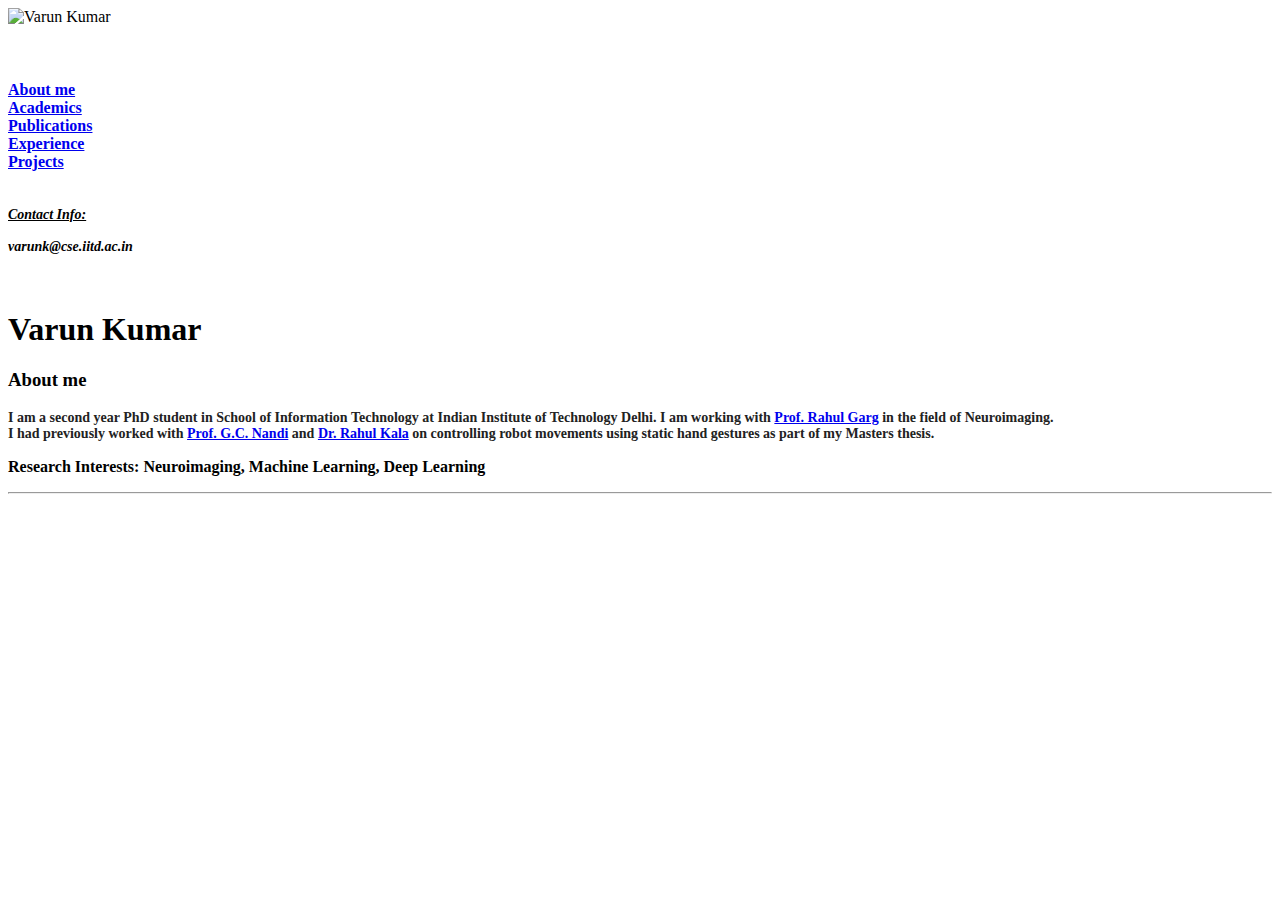
==== index.html @ 164bb71b "Update index.html" ====
<!DOCTYPE html PUBLIC "-//W3C//DTD XHTML 1.0 Transitional//EN" "http://www.w3.org/TR/xhtml1/DTD/xhtml1-transitional.dtd">
<html xmlns="http://www.w3.org/1999/xhtml"><head>
  <meta http-equiv="Content-Type" content="text/html; charset=UTF-8">
  <title></title><meta name="description" content=""><link rel="stylesheet" href="css/screen.css" type="text/css" media="screen, projection"><link rel="stylesheet" href="/people.css" type="text/css" media="screen, projection"><link rel="stylesheet" href="css/print.css" type="text/css" media="print">
<!--[if lte IE 8]><link rel="stylesheet" href="/styles/ie.css" type="text/css" media="screen, projection" /><![endif]-->
<style>[href^="http://www.linkbucks.com/referral/"],
#content > #right > .dose > .dosesingle,
#content > #center > .dose > .dosesingle,
#header + #content > #left > #rlblock_left
{display:none !important;}</style>

</head>
<body data-feedly-mini="yes">
<div id="container" class="container">
<div id="contact-info" class="span-10"><img src="img/varun_kumar.jpg" alt="Varun Kumar" class="profile-photo" width="150">
<br>
<h3><strong><span style="font-size: 16px;">
<br>
<h3><strong><span style="font-size: 16px;">
<a href="index.html">About me</a>
<br>
</span></strong><strong><span style="font-size: 16px;">
<a href="academics.html">Academics</a><br>
</span></strong><strong><span style="font-size: 16px;">
<a href="publications.html">Publications</a>
<br>
</span></strong><strong><span style="font-size: 16px;">
<a href="experience.html">Experience</a>
<br></span>
</strong><strong><span style="font-size: 16px;">
<a href="projects.html">Projects</a>
<br></span></strong><strong><span style="font-size: 16px;">
<!-- <a href="#">Resume</a>
</span></strong></h3> -->
<br>
<br>
<address><span style="font-size: 14px;"><strong><span style="text-decoration: underline;"><span style="font-family: mceinline;"><span style="font-family: mceinline;">Contact Info:<br><br></span></span></span></strong><span style="font-family: mceinline;">varunk@cse.iitd.ac.in<br></span></span></address>
<p><span style="font-size: 16px;">
<br></span></p>
<!--<h1><span style="font-size: 18px;"><br></span><a href="http://www.clsp.jhu.edu/about-clsp" target="_blank"><span style="font-size: 18px;"><img title="logo" src="vijayaditya.github.io_files/clsp.gif" alt="clsp logo" height="95" width="88"></span></a>
</h1>-->
</div><div class="span-35 prepend-top-2"><div id="content">
<h1>Varun Kumar</h1> <p><a name="aboutme"></a></p><h3>About me</h2><p><span style="text-align: justify; color: #222222; font-size: 14px; font: ">I am a second year PhD student in School of Information Technology at Indian Institute of Technology Delhi. I am working with </span><a style="text-align: justify; font-size: 14px;" href="http://www.cse.iitd.ernet.in/~rahulgarg/">Prof. Rahul Garg</a><span style="text-align: justify; color: #222222; font-size: 14px;"> in the field of Neuroimaging. <br> I had previously worked with </span><a style="text-align: justify; font-size: 14px;" href="https://sites.google.com/site/gcnandi/">Prof. G.C. Nandi</a><span style="text-align: justify; color: #222222; font-size: 14px;"> and </span><a style="text-align: justify; font-size: 14px;" href="http://rkala.in/">Dr. Rahul Kala</a><span style="text-align: justify; color: #222222; font-size: 14px;"> on controlling robot movements using static hand gestures as part of my Masters thesis.
<p><p><strong>Research Interests:</strong>
Neuroimaging, Machine Learning, Deep Learning</p>
<hr>

</body>
</html>
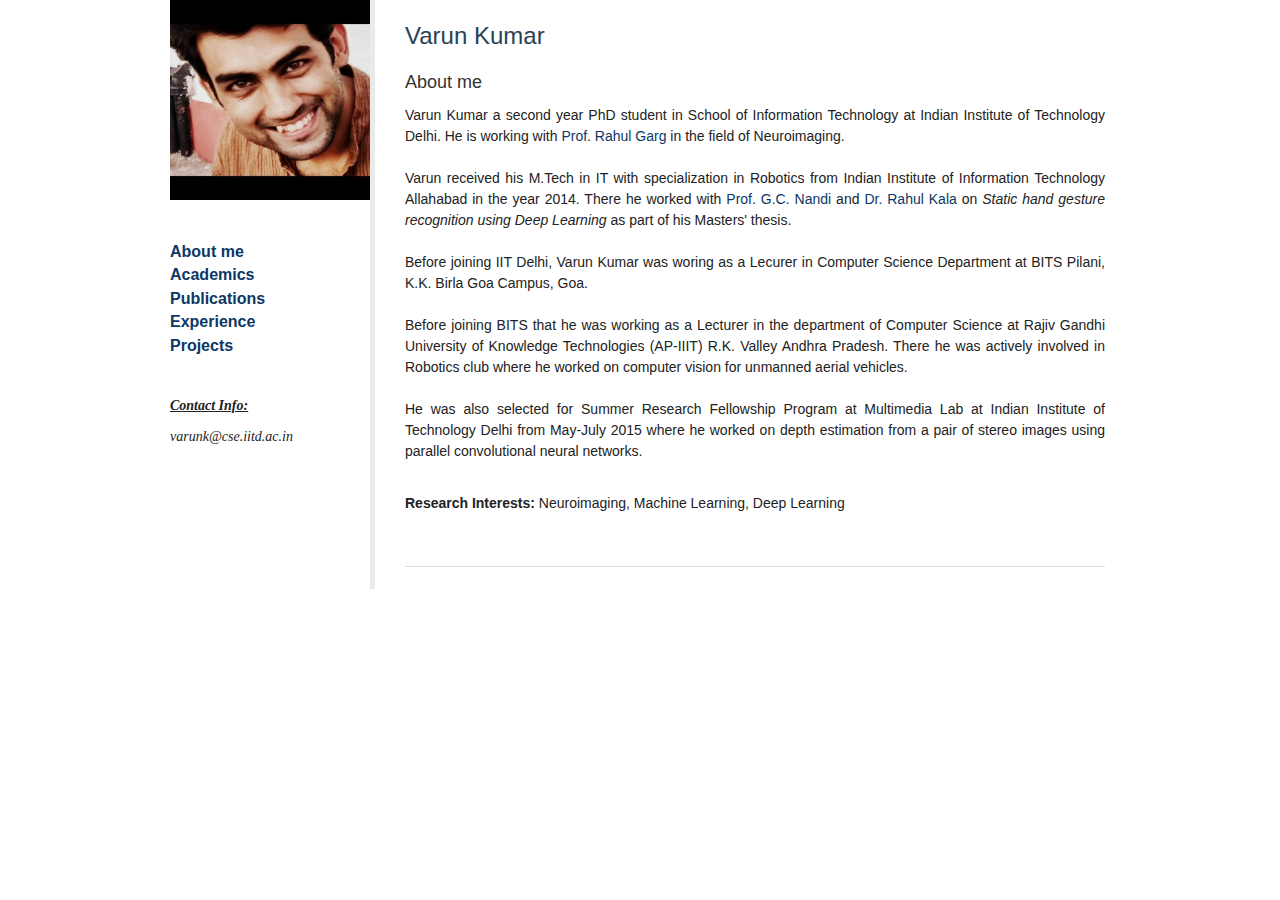
==== commit 147fde25: "Created the website" ====
--- a/index.html
+++ b/index.html
@@ -1,7 +1,7 @@
 <!DOCTYPE html PUBLIC "-//W3C//DTD XHTML 1.0 Transitional//EN" "http://www.w3.org/TR/xhtml1/DTD/xhtml1-transitional.dtd">
 <html xmlns="http://www.w3.org/1999/xhtml"><head>
   <meta http-equiv="Content-Type" content="text/html; charset=UTF-8">
-  <title></title><meta name="description" content=""><link rel="stylesheet" href="css/screen.css" type="text/css" media="screen, projection"><link rel="stylesheet" href="/people.css" type="text/css" media="screen, projection"><link rel="stylesheet" href="css/print.css" type="text/css" media="print">
+  <title></title><meta name="description" content=""><link rel="stylesheet" href="varun-invent.github.io_files/screen.css" type="text/css" media="screen, projection"><link rel="stylesheet" href="varun-invent.github.io_files/people.css" type="text/css" media="screen, projection"><link rel="stylesheet" href="varun-invent.github.io_files/print.css" type="text/css" media="print">
 <!--[if lte IE 8]><link rel="stylesheet" href="/styles/ie.css" type="text/css" media="screen, projection" /><![endif]-->
 <style>[href^="http://www.linkbucks.com/referral/"],
 #content > #right > .dose > .dosesingle,
@@ -12,9 +12,7 @@
 </head>
 <body data-feedly-mini="yes">
 <div id="container" class="container">
-<div id="contact-info" class="span-10"><img src="img/varun_kumar.jpg" alt="Varun Kumar" class="profile-photo" width="150">
-<br>
-<h3><strong><span style="font-size: 16px;">
+<div id="contact-info" class="span-10"><img src="varun-invent.github.io_files/varun_kumar.jpg" alt="Varun Kumar" class="profile-photo" width="200">
 <br>
 <h3><strong><span style="font-size: 16px;">
 <a href="index.html">About me</a>
@@ -30,8 +28,8 @@
 </strong><strong><span style="font-size: 16px;">
 <a href="projects.html">Projects</a>
 <br></span></strong><strong><span style="font-size: 16px;">
-<!-- <a href="#">Resume</a>
-</span></strong></h3> -->
+<!-- <a href="#">Resume</a> -->
+</span></strong></h3>
 <br>
 <br>
 <address><span style="font-size: 14px;"><strong><span style="text-decoration: underline;"><span style="font-family: mceinline;"><span style="font-family: mceinline;">Contact Info:<br><br></span></span></span></strong><span style="font-family: mceinline;">varunk@cse.iitd.ac.in<br></span></span></address>
@@ -39,11 +37,37 @@
 <br></span></p>
 <!--<h1><span style="font-size: 18px;"><br></span><a href="http://www.clsp.jhu.edu/about-clsp" target="_blank"><span style="font-size: 18px;"><img title="logo" src="vijayaditya.github.io_files/clsp.gif" alt="clsp logo" height="95" width="88"></span></a>
 </h1>-->
+
 </div><div class="span-35 prepend-top-2"><div id="content">
-<h1>Varun Kumar</h1> <p><a name="aboutme"></a></p><h3>About me</h2><p><span style="text-align: justify; color: #222222; font-size: 14px; font: ">I am a second year PhD student in School of Information Technology at Indian Institute of Technology Delhi. I am working with </span><a style="text-align: justify; font-size: 14px;" href="http://www.cse.iitd.ernet.in/~rahulgarg/">Prof. Rahul Garg</a><span style="text-align: justify; color: #222222; font-size: 14px;"> in the field of Neuroimaging. <br> I had previously worked with </span><a style="text-align: justify; font-size: 14px;" href="https://sites.google.com/site/gcnandi/">Prof. G.C. Nandi</a><span style="text-align: justify; color: #222222; font-size: 14px;"> and </span><a style="text-align: justify; font-size: 14px;" href="http://rkala.in/">Dr. Rahul Kala</a><span style="text-align: justify; color: #222222; font-size: 14px;"> on controlling robot movements using static hand gestures as part of my Masters thesis.
+<h1>Varun Kumar</h1><p><a name="aboutme"></a></p><h3>About me</h3><p><span style="text-align: justify; color: #222222; font-size: 14px;">Varun Kumar a second year PhD student in School of Information Technology at Indian Institute of Technology Delhi. He is working with </span><a style="text-align: justify; font-size: 14px;" href="http://www.cse.iitd.ernet.in/~rahulgarg/">Prof. Rahul Garg</a><span style="text-align: justify; color: #222222; font-size: 14px;"> in the field of Neuroimaging. <br>
+<br>Varun received his M.Tech in IT with specialization in Robotics from Indian Institute of Information Technology Allahabad in the year 2014. There he worked with </span><a style="text-align: justify; font-size: 14px;" href="https://sites.google.com/site/gcnandi/">Prof. G.C. Nandi</a><span style="text-align: justify; color: #222222; font-size: 14px;"> and </span><a style="text-align: justify; font-size: 14px;" href="http://rkala.in/">Dr. Rahul Kala</a><span style="text-align: justify; color: #222222; font-size: 14px;"> on <i>Static hand gesture recognition using Deep Learning</i> as part of his Masters' thesis.
+<br><br>Before joining IIT Delhi, Varun Kumar was woring as a Lecurer in Computer Science Department at BITS Pilani, K.K. Birla Goa Campus, Goa.
+<br><br>Before joining BITS that he was working as a Lecturer in the department of Computer Science at Rajiv Gandhi University of Knowledge Technologies (AP-IIIT) R.K. Valley Andhra Pradesh. There he was actively involved in Robotics club where he worked on computer vision for unmanned aerial vehicles.
+<br><br>He was also selected for Summer Research Fellowship Program at Multimedia Lab at Indian Institute of Technology Delhi from May-July 2015 where he worked on depth estimation from a pair of stereo images using parallel convolutional neural networks.
+
+<br><br>
 <p><p><strong>Research Interests:</strong>
-Neuroimaging, Machine Learning, Deep Learning</p>
+Neuroimaging, Machine Learning, Deep Learning </p>
+
+<!-- <p><a name="academics", id="academics"></a>
+</p><h3>Academics</h3>
+<ul><br><li><strong>Indian Institute of Technology Delhi</strong>, India<br>&nbsp;PhD, 2016 - Present;
+</li>
+<li><strong>Indian Institute of Information Technology Allahabad</strong>, India<br>&nbsp;Master of Technology in Information Technology(Robotics), 2012-2014<br>&nbsp; <span style="font-style: italic;">Thesis: </span><a style="text-align: justify; font-size: 14px; font-style: italic;" href="https://drive.google.com/drive/search?q=thesis">Static Hand Gesture Recognition Using
+Deep Learning.
+</a>
+</li>
+<li><strong>Vishveshwarya Institute of Technology(UPTU)</strong>, India<br>Bachelor of Technology in Computer Science and Engineering, 2007-2011
+</li>
+</ul>
+
+<hr><p><a name="publications"></a></p>
+
+<h3>Publications</h3>
+<h3 style="text-align: start;">
+</h3><ul style="text-align: start;"></ul><div id="publications" class="prepend-top-1">
+Kumar, Varun, Gora Chand Nandi, and Rahul Kala. "Static hand gesture recognition using stacked denoising sparse autoencoders." Contemporary Computing (IC3), 2014 Seventh International Conference on. IEEE, 2014. -->
+<br><br>
 <hr>
-
 </body>
 </html>
--- a/varun-invent.github.io_files/screen.css
+++ b/varun-invent.github.io_files/screen.css
@@ -0,0 +1,313 @@
+/* -----------------------------------------------------------------------
+
+ Modified Blueprint (c) 2010-present Paper Crane Creative.
+
+ Blueprint CSS Framework 0.9
+ http://blueprintcss.org
+
+   * Copyright (c) 2007-Present. See LICENSE for more info.
+   * See README for instructions on how to use Blueprint.
+   * For credits and origins, see AUTHORS.
+   * This is a compressed file. See the sources in the 'src' directory.
+   
+
+----------------------------------------------------------------------- */
+/* reset.css */
+html, body, div, span, object, iframe, h1, h2, h3, h4, h5, h6, p, blockquote, pre, a, abbr, acronym, address, code, del, dfn, em, img, q, dl, dt, dd, ol, ul, li, fieldset, form, label, legend, table, caption, tbody, tfoot, thead, tr, th, td {margin:0;padding:0;border:0;font-weight:inherit;font-style:inherit;font-size:100%;font-family:inherit;vertical-align:baseline;}
+body {line-height:1.5;}
+table {border-collapse:separate;border-spacing:0;}
+caption, th, td {text-align:left;font-weight:normal;}
+table, td, th {vertical-align:middle;}
+blockquote:before, blockquote:after, q:before, q:after {content:"";}
+blockquote, q {quotes:"" "";}
+a img {border:none;}
+
+/* typography.css */
+html {font-size:14px;}
+body {font-size:14px;color:#222;font-family:Tahoma,Geneva,sans-serif;margin:0;padding:0;text-align:justify;}
+h1, h2, h3, h4, h5, h6 {font-weight:normal;color:#333333;text-align:left;}
+h1 {font-size:24px;line-height:1.3em;margin-bottom:15px;margin-top:0;color:#294256;}
+h2 {font-size:20px;line-height:1.3em;margin-bottom:10px;margin-top:20px;}
+h3 {font-size:18px;line-height:1.3em;margin-bottom:10px;margin-top:20px;}
+h4 {font-size:14px;line-height:1.3em;margin-bottom:5px;margin-top:20px;font-weight:bold;}
+h5 {font-size:1.3em;margin-bottom:5px;margin-top:20px;}
+h6 {font-size:1.3em;margin-bottom:5px;margin-top:20px;}
+h1 img, h2 img, h3 img, h4 img, h5 img, h6 img {margin:0;}
+p {margin:0 0 10px 0;}
+p img.left {float:left;margin:1.5em 1.5em 1.5em 0;padding:0;}
+p img.right {float:right;margin:1.5em 0 1.5em 1.5em;}
+a:focus, a:hover {color:#000;}
+a {color:#6f1f2d;text-decoration:none;}
+blockquote {margin:1.5em;color:#666;font-style:oblique;}
+strong {font-weight:700;}
+em, dfn {font-style:oblique;}
+strong em {font-weight:700;font-style:oblique;}
+em strong {font-weight:700;font-style:oblique;}
+dfn {font-weight:700;}
+sup, sub {line-height:0;}
+abbr, acronym {border-bottom:1px dotted #666;}
+address {margin:0 0 1.5em;font-style:oblique;}
+del {color:#666;}
+pre {margin:1.5em 0;white-space:pre;}
+pre, code, tt {font:1em 'andale mono', 'lucida console', monospace;line-height:1.5;}
+li ul, li ol {margin:0;}
+ul, ol {margin:0 1.5em 1.5em 0;padding-left:3.333em;}
+ul {list-style-type:disc;}
+ol {list-style-type:decimal;}
+dl {margin:0 0 1.5em 0;}
+dl dt {font-weight:700;}
+dd {margin-left:1.5em;}
+table {width:100%;}
+th {font-weight:700;}
+thead th {background:#c3d9ff;}
+th, td, caption {padding:4px 10px 4px 5px;}
+tr.even td {background:#e5ecf9;}
+tfoot {font-style:oblique;}
+caption {background:#eee;}
+.small {font-size:0.8em;margin-bottom:1.875em;line-height:1.875em;}
+.large {font-size:1.2em;}
+.hide {display:none;}
+.quiet {color:#777;}
+.loud {color:#000;}
+.highlight {background:#ff0;}
+.added {background:#060;color:#fff;}
+.removed {background:#900;color:#fff;}
+.first {margin-left:0;padding-left:0;}
+.last {margin-right:0;padding-right:0;}
+.top {margin-top:0;padding-top:0;}
+.bottom {margin-bottom:0;padding-bottom:0;}
+.right {float: right;}
+.left {float: left;}
+.plain {text-decoration: none;}
+.justify {text-align:justify;}
+.align-right {text-align:right;}
+.align-left {text-align:left;}
+
+/* forms.css */
+label {display:block;padding:0;margin:0;font-size:14px;font-weight:700;color:#58554b;}
+label.short{width:215px;float:left;margin:0 5px 0 0;}
+fieldset {padding:1.4em;margin:0 0 1.5em 0;border:1px solid #bbbfba;}
+legend {font-weight:700;font-size:1.2em;}
+input, textarea {font-size:14px;}
+input[type=text], input[type=password], input.text, input.title, textarea, select {background-color:#dfe2de;border:1px solid #bbbfba;padding:5px;}
+input[type=text]:focus, input[type=password]:focus, input.text:focus, input.title:focus, textarea:focus, select:focus {border-color:#666;}
+input[type=text], input[type=password], input.text, input.title, textarea, select {margin:0 0 5px 0;}
+input.text, input.title {width:100%;padding:5px;font-size:1.5em;}
+input[type=submit]{background:#969696;color:#fff;font-size:12px;border:1px solid #d4ceb9;padding:4px}
+input.short,select.short{width:200px;border:1px solid #969696;background:#fff;padding:5px;margin:0 5px 5px 0;float:left;color:#6f1f2d}
+select.short{padding:4px}
+textarea {width:250px;height:150px;padding:5px;}
+textarea.long{width:415px;padding:5px;background:#fff;border:1px solid #969696;font-family:Tahoma,Geneva,sans-serif;color:#6f1f2d;font-size:12px}
+input[type=checkbox], input[type=radio], input.checkbox, input.radio {position:relative;top:.25em;}
+form.inline {line-height:3;}
+form.inline p {margin-bottom:0;}
+.notification {position:relative;margin:0 0 15px 0;padding:0;border:1px solid;background-position:10px 11px !important;background-repeat:no-repeat !important;font-size:13px;width:99.8%;}
+.attention {background:#fffbcc url('/images/icons/exclamation.png') 10px 11px no-repeat;border-color:#e6db55;color:#666452;}
+.attention-noicon {background:#FFFFDF 10px 11px no-repeat;border-color:#e6db55;color:#666452;}
+.information {background:#dbe3ff url('/images/icons/information.png');border-color:#a2b4ee;color:#585b66;}
+.success {background:#d5ffce url('/images/icons/tick_circle.png');border-color:#9adf8f;color:#556652;}
+.error {background:#ffcece url('/images/icons/cross_circle.png');border-color:#df8f8f;color:#665252;}
+.notification div {display:block;font-style:normal;padding:10px 10px 10px 36px;line-height:1.5em;}
+.notification-noicon div {display:block;font-style:normal;padding:10px 10px 10px 10px;line-height:1.5em;}
+.notification .close {color:#990000;font-size:9px;position:absolute;right:5px;top:5px;}
+
+/* grid.css */
+.container {width:940px;margin:0 auto;}
+.showgrid {background:url(src/grid.png);}
+body {margin: 0;}
+div.span-1, div.span-2, div.span-3, div.span-4, div.span-5, div.span-6, div.span-7, div.span-8, div.span-9, div.span-10, div.span-11, div.span-12, div.span-13, div.span-14, div.span-15, div.span-16, div.span-17, div.span-18, div.span-19, div.span-20, div.span-21, div.span-22, div.span-23, div.span-24, div.span-25, div.span-26, div.span-27, div.span-28, div.span-29, div.span-30, div.span-31, div.span-32, div.span-33, div.span-34, div.span-35, div.span-36, div.span-37, div.span-38, div.span-39, div.span-40, div.span-41, div.span-42, div.span-43, div.span-44, div.span-45, div.span-46 {float:left;}
+div.last {margin-right:0;padding-right:0;}
+.span-1  { width: 20px;}
+.span-2  { width: 40px;}
+.span-3  { width: 60px;}
+.span-4  { width: 80px;}
+.span-5  { width: 100px;}
+.span-6  { width: 120px;}
+.span-7  { width: 140px;}
+.span-8  { width: 160px;}
+.span-9  { width: 180px;}
+.span-10 { width: 200px;}
+.span-11 { width: 220px;}
+.span-12 { width: 240px;}
+.span-13 { width: 260px;}
+.span-14 { width: 280px;}
+.span-15 { width: 300px;}
+.span-16 { width: 320px;}
+.span-17 { width: 340px;}
+.span-18 { width: 360px;}
+.span-19 { width: 380px;}
+.span-20 { width: 400px;}
+.span-21 { width: 420px;}
+.span-22 { width: 440px;}
+.span-23 { width: 460px;}
+.span-24 { width: 480px;}
+.span-25 { width: 500px;}
+.span-26 { width: 520px;}
+.span-27 { width: 540px;}
+.span-28 { width: 560px;}
+.span-29 { width: 580px;}
+.span-30 { width: 600px;}
+.span-31 { width: 620px;}
+.span-32 { width: 640px;}
+.span-33 { width: 660px;}
+.span-34 { width: 680px;}
+.span-35 { width: 700px;}
+.span-36 { width: 720px;}
+.span-37 { width: 740px;}
+.span-38 { width: 760px;}
+.span-39 { width: 780px;}
+.span-40 { width: 800px;}
+.span-41 { width: 820px;}
+.span-42 { width: 840px;}
+.span-43 { width: 860px;}
+.span-44 { width: 880px;}
+.span-45 { width: 900px;}
+.span-45 { width: 920px;}
+.span-46, div.span-46 { width: 940px; margin: 0; float: none; }
+.append-1  { padding-right: 10px;}
+.append-2  { padding-right: 20px;}
+.append-3  { padding-right: 30px;}
+.append-4  { padding-right: 40px;}
+.append-5  { padding-right: 50px;}
+.append-6  { padding-right: 60px;}
+.append-7  { padding-right: 70px;}
+.append-8  { padding-right: 80px;}
+.append-9  { padding-right: 90px;}
+.append-10 { padding-right: 100px;}
+.append-11 { padding-right: 110px;}
+.append-12 { padding-right: 120px;}
+.append-13 { padding-right: 130px;}
+.append-14 { padding-right: 140px;}
+.append-15 { padding-right: 150px;}
+.append-16 { padding-right: 160px;}
+.append-17 { padding-right: 170px;}
+.append-18 { padding-right: 180px;}
+.append-19 { padding-right: 190px;}
+.append-20 { padding-right: 200px;}
+.append-21 { padding-right: 210px;}
+.append-22 { padding-right: 220px;}
+.append-23 { padding-right: 230px;}
+.prepend-1  { padding-left: 10px;}
+.prepend-2  { padding-left: 20px;}
+.prepend-3  { padding-left: 30px;}
+.prepend-4  { padding-left: 40px;}
+.prepend-5  { padding-left: 50px;}
+.prepend-6  { padding-left: 60px;}
+.prepend-7  { padding-left: 70px;}
+.prepend-8  { padding-left: 80px;}
+.prepend-9  { padding-left: 90px;}
+.prepend-10 { padding-left: 100px;}
+.prepend-11 { padding-left: 110px;}
+.prepend-12 { padding-left: 120px;}
+.prepend-13 { padding-left: 130px;}
+.prepend-14 { padding-left: 140px;}
+.prepend-15 { padding-left: 150px;}
+.prepend-16 { padding-left: 160px;}
+.prepend-17 { padding-left: 170px;}
+.prepend-18 { padding-left: 180px;}
+.prepend-19 { padding-left: 190px;}
+.prepend-20 { padding-left: 200px;}
+.prepend-21 { padding-left: 210px;}
+.prepend-22 { padding-left: 220px;}
+.prepend-23 { padding-left: 230px;}
+.pull-1 { margin-right: 10px;}
+.pull-2 { margin-right: 20px;}
+.pull-3 { margin-right: 30px;}
+.pull-4 { margin-right: 40px;}
+.pull-5 { margin-right: 50px;}
+.pull-6 { margin-right: 60px;}
+.pull-7 { margin-right: 70px;}
+.pull-8 { margin-right: 80px;}
+.pull-9 { margin-right: 90px;}
+.pull-10 { margin-right:100px;}
+.pull-11 { margin-right: 110px;}
+.pull-12 { margin-right: 120px;}
+.pull-13 { margin-right: 130px;}
+.pull-14 { margin-right: 140px;}
+.pull-15 { margin-right: 150px;}
+.pull-16 { margin-right: 160px;}
+.pull-17 { margin-right: 160px;}
+.pull-18 { margin-right: 170px;}
+.pull-19 { margin-right: 180px;}
+.pull-20 { margin-right: 190px;}
+.pull-21 { margin-right: 200px;}
+.pull-22 { margin-right: 210px;}
+.pull-23 { margin-right: 220px;}
+.pull-24 { margin-right: 230px;}
+.push-1 { margin-left: 10px;}
+.push-2 { margin-left: 20px;}
+.push-3 { margin-left: 30px;}
+.push-4 { margin-left: 40px;}
+.push-5 { margin-left: 50px;}
+.push-6 { margin-left: 60px;}
+.push-7 { margin-left: 70px;}
+.push-8 { margin-left: 80px;}
+.push-9 { margin-left: 90px;}
+.push-10 { margin-left: 100px;}
+.push-11 { margin-left: 110px;}
+.push-12 { margin-left: 120px;}
+.push-13 { margin-left: 130px;}
+.push-14 { margin-left: 140px;}
+.push-15 { margin-left: 150px;}
+.push-16 { margin-left: 160px;}
+.push-17 { margin-left: 170px;}
+.push-18 { margin-left: 180px;}
+.push-19 { margin-left: 190px;}
+.push-20 { margin-left: 200px;}
+.push-21 { margin-left: 210px;}
+.push-22 { margin-left: 220px;}
+.push-23 { margin-left: 230px;}
+.push-24 { margin-left: 240px;}
+.prepend-top-1 {padding-top:10px;}
+.prepend-top-2 {padding-top:20px;}
+.prepend-top-3 {padding-top:30px;}
+.prepend-top-4 {padding-top:40px;}
+.append-bottom-1 {padding-bottom:10px;}
+.append-bottom-2 {padding-bottom:20px;}
+.append-bottom-3 {padding-bottom:30px;}
+.append-bottom-4 {padding-bottom:40px;}
+.pad-10 {padding: 10px;}
+.pad-20 {padding: 20px;}
+.pad-30 {padding: 30px;}
+.pad-40 {padding: 40px;}
+.push-top-1 {margin-top:10px;}
+.push-top-2 {margin-top:20px;}
+.push-top-3 {margin-top:30px;}
+.push-top-4 {margin-top:40px;}
+.push-bottom-1 {margin-bottom:10px;}
+.push-bottom-2 {margin-bottom:20px;}
+.push-bottom-3 {margin-bottom:30px;}
+.push-bottom-4 {margin-bottom:40px;}
+.pull-top-1 {margin-top:-10px;}
+.pull-top-2 {margin-top:-20px;}
+.pull-top-3 {margin-top:-30px;}
+.pull-top-4 {margin-top:-40px;}
+.pull-bottom-1 {margin-bottom:-10px;}
+.pull-bottom-2 {margin-bottom:-20px;}
+.pull-bottom-3 {margin-bottom:-30px;}
+.pull-bottom-4 {margin-bottom:-40px;}
+.border-left {border-left:1px solid #dfe2de;}
+.border-right {border-right:1px solid #dfe2de;}
+.box {padding:1.5em;margin-bottom:1.5em;background:#E5ECF9;}
+hr {background:#ddd;color:#ddd;clear:both;float:none;width:100%;height:.1em;margin:0 0 1.45em;border:none;}
+hr.space {background:#fff;color:#fff;visibility:hidden;}
+.clear {clear:both;}
+.block {display: block;}
+
+input.span-1, textarea.span-1, input.span-2, textarea.span-2, input.span-3, textarea.span-3, input.span-4, textarea.span-4, input.span-5, textarea.span-5, input.span-6, textarea.span-6, input.span-7, textarea.span-7, input.span-8, textarea.span-8, input.span-9, textarea.span-9, input.span-10, textarea.span-10, input.span-11, textarea.span-11, input.span-12, textarea.span-12, input.span-13, textarea.span-13, input.span-14, textarea.span-14, input.span-15, textarea.span-15, input.span-16, textarea.span-16 {border-left-width:1px!important;border-right-width:1px!important;padding-left:5px!important;padding-right:5px!important;}
+input.span-1, textarea.span-1 { width: 20px!important; }
+input.span-2, textarea.span-2 { width: 40px!important; }
+input.span-3, textarea.span-3 { width: 60px!important; }
+input.span-4, textarea.span-4 { width: 80px!important; }
+input.span-5, textarea.span-5 { width: 100px!important; }
+input.span-6, textarea.span-6 { width: 120px!important; }
+input.span-7, textarea.span-7 { width: 140px!important; }
+input.span-8, textarea.span-8 { width: 160px!important; }
+input.span-9, textarea.span-9 { width: 180px!important; }
+input.span-10, textarea.span-10 { width: 200px!important; }
+input.span-11, textarea.span-11 { width: 220px!important; }
+input.span-12, textarea.span-12 { width: 240px!important; }
+input.span-13, textarea.span-13 { width: 260px!important; }
+input.span-14, textarea.span-14 { width: 280px!important; }
+input.span-15, textarea.span-15 { width: 300px!important; }
+input.span-16, textarea.span-16 { width: 320px!important; }
--- a/varun-invent.github.io_files/people.css
+++ b/varun-invent.github.io_files/people.css
@@ -0,0 +1,60 @@
+@CHARSET "ISO-8859-1";
+
+body {font-family: Arial, Helvetica, sans-serif; padding-bottom: 40px; }
+#container { background: url('/images/jhu-logo.jpg') bottom left no-repeat; padding-bottom: 35px;}
+a { color: #0c3766; }
+img.profile-photo { margin-bottom: 20px; }
+#publications p { line-height: 1.3em; font-size: 12px; color: #333; }
+#contact-info { font-size: 12px; line-height: 1.3em; border-right: 5px solid #eaeaea; margin-right: 30px; overflow: hidden; padding-bottom: 100px; }
+#content { padding-bottom: 60px; }
+#footer { font-size: 11px; color: #666; }
+
+a.title-link {
+	color: #294256;
+}
+.cursor { cursor: pointer; }
+
+a.expand, a.compress {
+	display: block;
+	width: 124px;
+	height: 12px;
+	float: right;
+}
+
+a.expand {
+	background: url('/images/abstracts.gif') 0 0 no-repeat;
+}
+
+a.compress {
+	background: url('/images/abstracts.gif') 0 -12px no-repeat;
+}
+
+.publications {
+	padding: 5px;
+	font-size: 12px;	
+	border-bottom: 1px solid #999;
+}
+
+.publications.alt {
+	background: #ddd;
+}
+
+.abstract {
+	font-size: 12px;
+	color: #333;
+	padding: 5px 10px 10px 10px;
+}
+.abstract h3 {
+	font-size: 14px;
+	padding: 0;
+	margin: 0 0 5px 0;
+}
+
+.bib {
+	font-size: 11px;
+	color: #333;
+	border-top: 1px solid #999;
+	padding: 5px 10px 10px 10px;
+	font-family: "Courier New", monospace;
+	margin-bottom: 10px;
+}
--- a/varun-invent.github.io_files/print.css
+++ b/varun-invent.github.io_files/print.css
@@ -0,0 +1,31 @@
+/* -----------------------------------------------------------------------
+
+ Modified Blueprint (c) 2009-present E-Moxie Data Solutions, Inc.
+
+ Blueprint CSS Framework 0.9
+ http://blueprintcss.org
+
+   * Copyright (c) 2007-Present. See LICENSE for more info.
+   * See README for instructions on how to use Blueprint.
+   * For credits and origins, see AUTHORS.
+   * This is a compressed file. See the sources in the 'src' directory.
+   
+
+----------------------------------------------------------------------- */
+
+/* print.css */
+body {line-height:1.5;font-family:"Helvetica Neue", Arial, Helvetica, sans-serif;color:#000;background:none;font-size:10pt;}
+.container {background:none;}
+hr {background:#ccc;color:#ccc;width:100%;height:2px;margin:2em 0;padding:0;border:none;}
+hr.space {background:#fff;color:#fff;visibility:hidden;}
+h1, h2, h3, h4, h5, h6 {font-family:"Helvetica Neue", Arial, "Lucida Grande", sans-serif;}
+code {font:.9em "Courier New", Monaco, Courier, monospace;}
+a img {border:none;}
+p img.top {margin-top:0;}
+blockquote {margin:1.5em;padding:1em;font-style:italic;font-size:.9em;}
+.small {font-size:.9em;}
+.large {font-size:1.1em;}
+.quiet {color:#999;}
+.hide {display:none;}
+a:link, a:visited {background:transparent;font-weight:700;text-decoration:underline;}
+a:link:after, a:visited:after {content:" (" attr(href) ")";font-size:90%;}
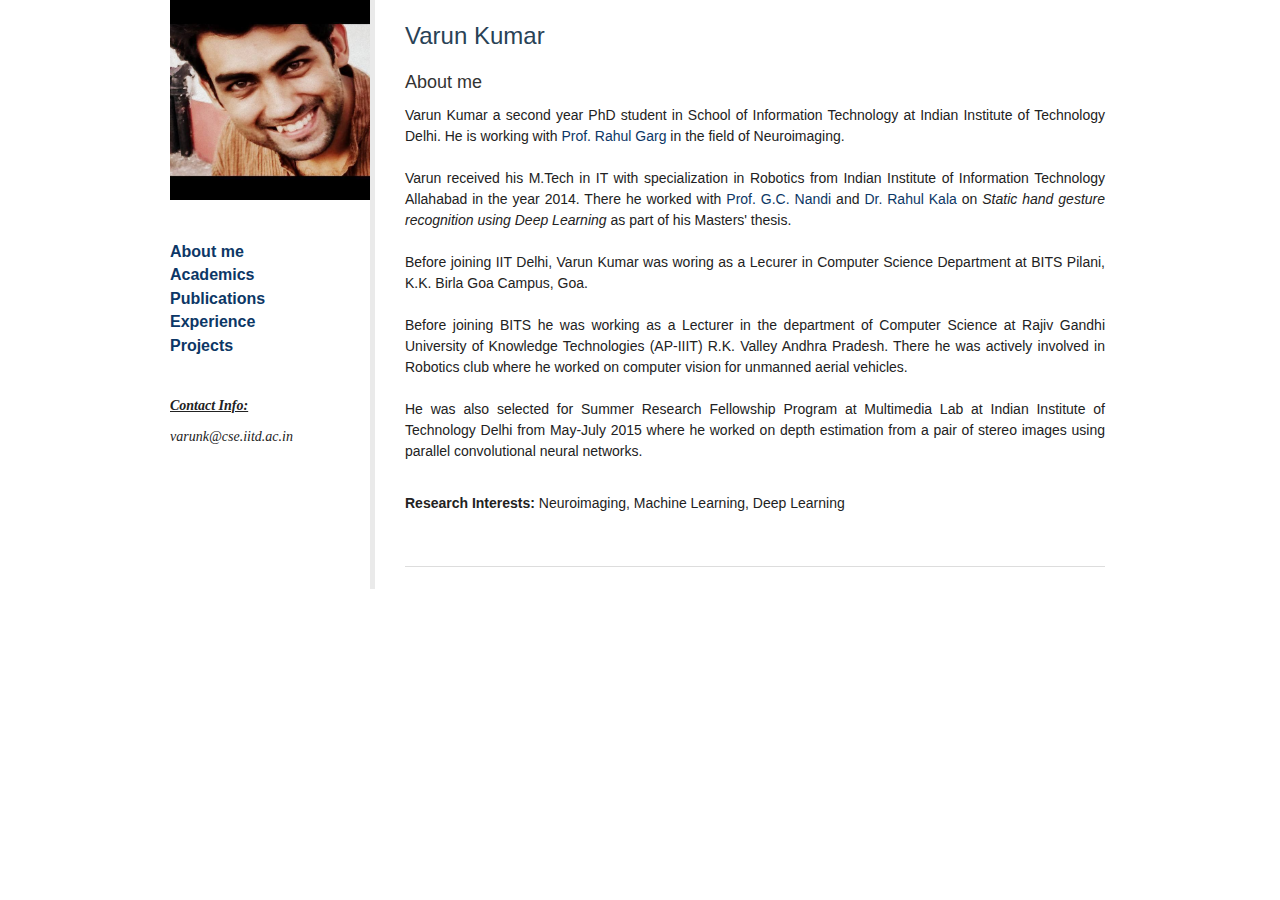
==== commit 451f9d57: "typo corrected" ====
--- a/index.html
+++ b/index.html
@@ -42,7 +42,7 @@
 <h1>Varun Kumar</h1><p><a name="aboutme"></a></p><h3>About me</h3><p><span style="text-align: justify; color: #222222; font-size: 14px;">Varun Kumar a second year PhD student in School of Information Technology at Indian Institute of Technology Delhi. He is working with </span><a style="text-align: justify; font-size: 14px;" href="http://www.cse.iitd.ernet.in/~rahulgarg/">Prof. Rahul Garg</a><span style="text-align: justify; color: #222222; font-size: 14px;"> in the field of Neuroimaging. <br>
 <br>Varun received his M.Tech in IT with specialization in Robotics from Indian Institute of Information Technology Allahabad in the year 2014. There he worked with </span><a style="text-align: justify; font-size: 14px;" href="https://sites.google.com/site/gcnandi/">Prof. G.C. Nandi</a><span style="text-align: justify; color: #222222; font-size: 14px;"> and </span><a style="text-align: justify; font-size: 14px;" href="http://rkala.in/">Dr. Rahul Kala</a><span style="text-align: justify; color: #222222; font-size: 14px;"> on <i>Static hand gesture recognition using Deep Learning</i> as part of his Masters' thesis.
 <br><br>Before joining IIT Delhi, Varun Kumar was woring as a Lecurer in Computer Science Department at BITS Pilani, K.K. Birla Goa Campus, Goa.
-<br><br>Before joining BITS that he was working as a Lecturer in the department of Computer Science at Rajiv Gandhi University of Knowledge Technologies (AP-IIIT) R.K. Valley Andhra Pradesh. There he was actively involved in Robotics club where he worked on computer vision for unmanned aerial vehicles.
+<br><br>Before joining BITS he was working as a Lecturer in the department of Computer Science at Rajiv Gandhi University of Knowledge Technologies (AP-IIIT) R.K. Valley Andhra Pradesh. There he was actively involved in Robotics club where he worked on computer vision for unmanned aerial vehicles.
 <br><br>He was also selected for Summer Research Fellowship Program at Multimedia Lab at Indian Institute of Technology Delhi from May-July 2015 where he worked on depth estimation from a pair of stereo images using parallel convolutional neural networks.
 
 <br><br>
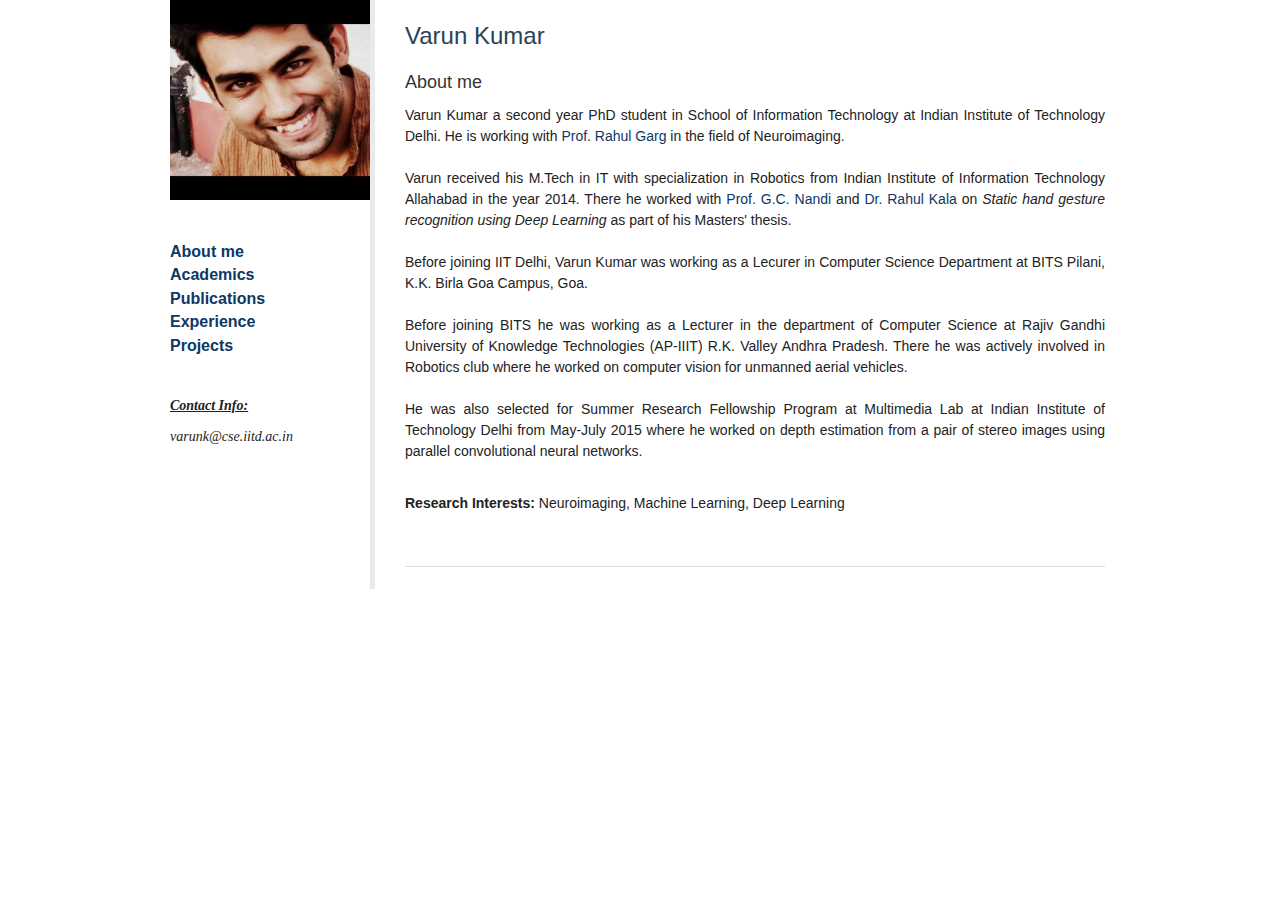
==== commit f83ca31c: "corrected a typo" ====
--- a/index.html
+++ b/index.html
@@ -41,7 +41,7 @@
 </div><div class="span-35 prepend-top-2"><div id="content">
 <h1>Varun Kumar</h1><p><a name="aboutme"></a></p><h3>About me</h3><p><span style="text-align: justify; color: #222222; font-size: 14px;">Varun Kumar a second year PhD student in School of Information Technology at Indian Institute of Technology Delhi. He is working with </span><a style="text-align: justify; font-size: 14px;" href="http://www.cse.iitd.ernet.in/~rahulgarg/">Prof. Rahul Garg</a><span style="text-align: justify; color: #222222; font-size: 14px;"> in the field of Neuroimaging. <br>
 <br>Varun received his M.Tech in IT with specialization in Robotics from Indian Institute of Information Technology Allahabad in the year 2014. There he worked with </span><a style="text-align: justify; font-size: 14px;" href="https://sites.google.com/site/gcnandi/">Prof. G.C. Nandi</a><span style="text-align: justify; color: #222222; font-size: 14px;"> and </span><a style="text-align: justify; font-size: 14px;" href="http://rkala.in/">Dr. Rahul Kala</a><span style="text-align: justify; color: #222222; font-size: 14px;"> on <i>Static hand gesture recognition using Deep Learning</i> as part of his Masters' thesis.
-<br><br>Before joining IIT Delhi, Varun Kumar was woring as a Lecurer in Computer Science Department at BITS Pilani, K.K. Birla Goa Campus, Goa.
+<br><br>Before joining IIT Delhi, Varun Kumar was working as a Lecurer in Computer Science Department at BITS Pilani, K.K. Birla Goa Campus, Goa.
 <br><br>Before joining BITS he was working as a Lecturer in the department of Computer Science at Rajiv Gandhi University of Knowledge Technologies (AP-IIIT) R.K. Valley Andhra Pradesh. There he was actively involved in Robotics club where he worked on computer vision for unmanned aerial vehicles.
 <br><br>He was also selected for Summer Research Fellowship Program at Multimedia Lab at Indian Institute of Technology Delhi from May-July 2015 where he worked on depth estimation from a pair of stereo images using parallel convolutional neural networks.
 
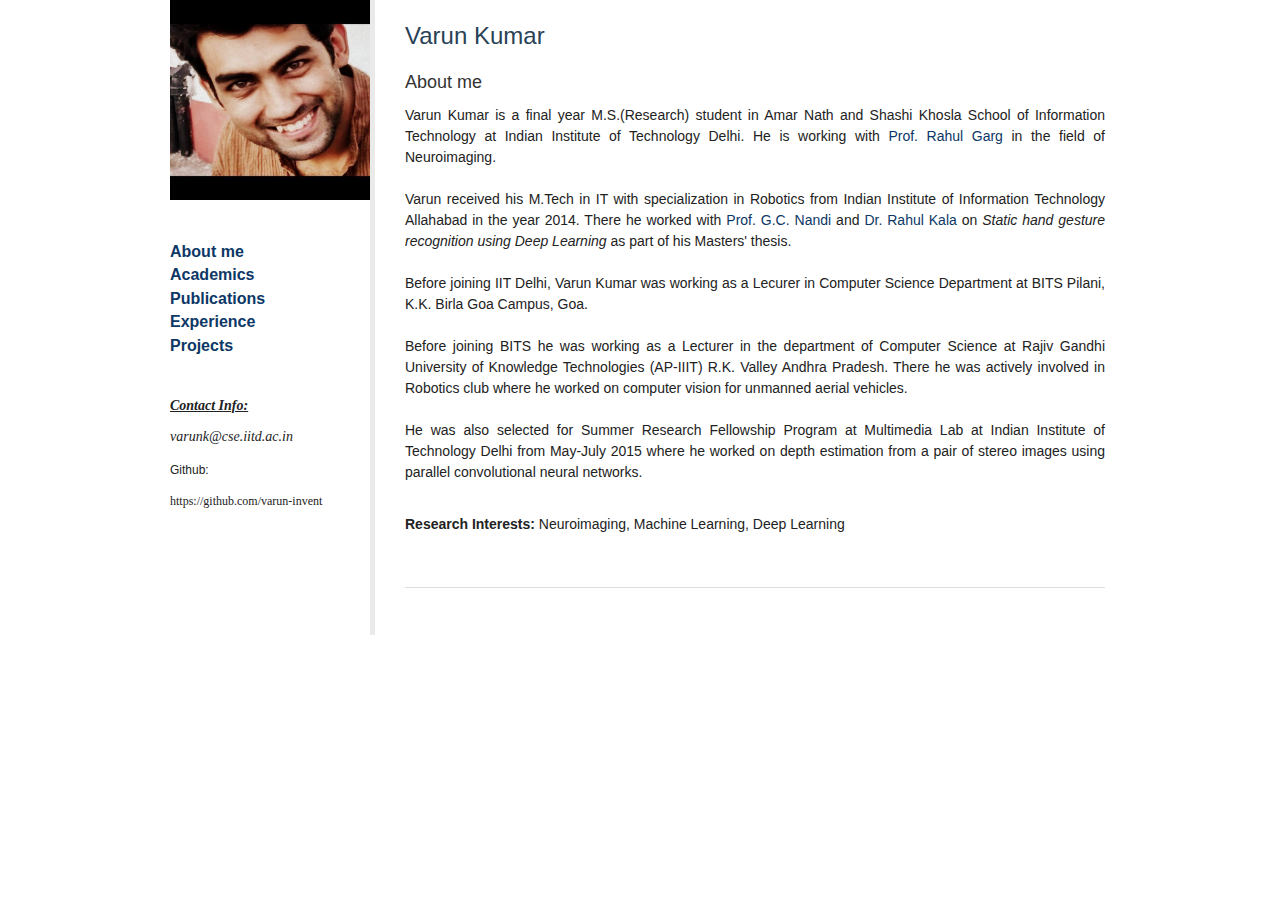
==== commit bcd466e7: "Added github address" ====
--- a/index.html
+++ b/index.html
@@ -33,13 +33,14 @@
 <br>
 <br>
 <address><span style="font-size: 14px;"><strong><span style="text-decoration: underline;"><span style="font-family: mceinline;"><span style="font-family: mceinline;">Contact Info:<br><br></span></span></span></strong><span style="font-family: mceinline;">varunk@cse.iitd.ac.in<br></span></span></address>
+Github:<br><br></span></span></span></strong><span style="font-family: mceinline;">https://github.com/varun-invent<br></span></span></address>
 <p><span style="font-size: 16px;">
 <br></span></p>
 <!--<h1><span style="font-size: 18px;"><br></span><a href="http://www.clsp.jhu.edu/about-clsp" target="_blank"><span style="font-size: 18px;"><img title="logo" src="vijayaditya.github.io_files/clsp.gif" alt="clsp logo" height="95" width="88"></span></a>
 </h1>-->
 
 </div><div class="span-35 prepend-top-2"><div id="content">
-<h1>Varun Kumar</h1><p><a name="aboutme"></a></p><h3>About me</h3><p><span style="text-align: justify; color: #222222; font-size: 14px;">Varun Kumar a second year PhD student in School of Information Technology at Indian Institute of Technology Delhi. He is working with </span><a style="text-align: justify; font-size: 14px;" href="http://www.cse.iitd.ernet.in/~rahulgarg/">Prof. Rahul Garg</a><span style="text-align: justify; color: #222222; font-size: 14px;"> in the field of Neuroimaging. <br>
+<h1>Varun Kumar</h1><p><a name="aboutme"></a></p><h3>About me</h3><p><span style="text-align: justify; color: #222222; font-size: 14px;">Varun Kumar is a final year M.S.(Research) student in Amar Nath and Shashi Khosla School of Information Technology at Indian Institute of Technology Delhi. He is working with </span><a style="text-align: justify; font-size: 14px;" href="http://www.cse.iitd.ernet.in/~rahulgarg/">Prof. Rahul Garg</a><span style="text-align: justify; color: #222222; font-size: 14px;"> in the field of Neuroimaging. <br>
 <br>Varun received his M.Tech in IT with specialization in Robotics from Indian Institute of Information Technology Allahabad in the year 2014. There he worked with </span><a style="text-align: justify; font-size: 14px;" href="https://sites.google.com/site/gcnandi/">Prof. G.C. Nandi</a><span style="text-align: justify; color: #222222; font-size: 14px;"> and </span><a style="text-align: justify; font-size: 14px;" href="http://rkala.in/">Dr. Rahul Kala</a><span style="text-align: justify; color: #222222; font-size: 14px;"> on <i>Static hand gesture recognition using Deep Learning</i> as part of his Masters' thesis.
 <br><br>Before joining IIT Delhi, Varun Kumar was working as a Lecurer in Computer Science Department at BITS Pilani, K.K. Birla Goa Campus, Goa.
 <br><br>Before joining BITS he was working as a Lecturer in the department of Computer Science at Rajiv Gandhi University of Knowledge Technologies (AP-IIIT) R.K. Valley Andhra Pradesh. There he was actively involved in Robotics club where he worked on computer vision for unmanned aerial vehicles.
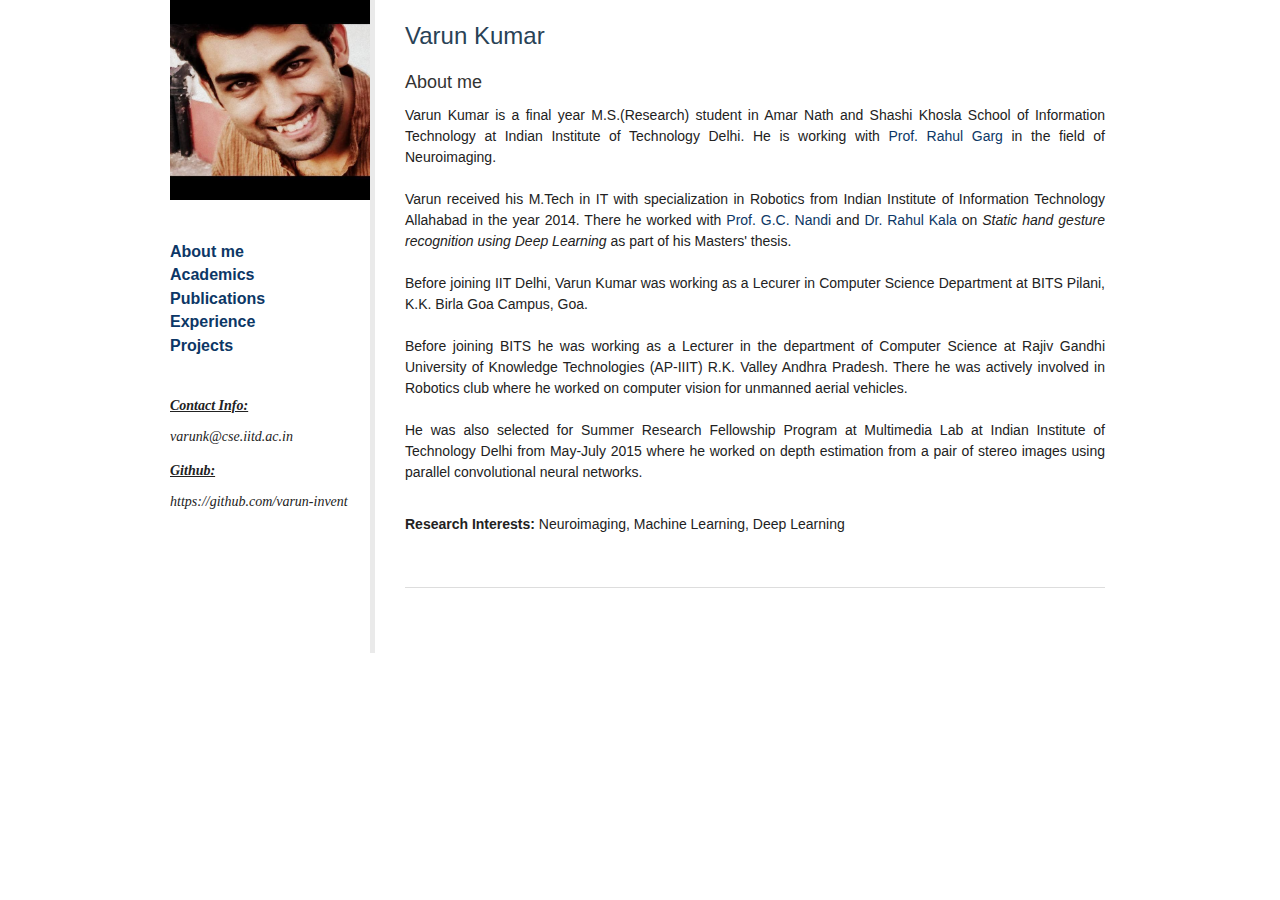
==== commit 4d17e802: "Added Github link" ====
--- a/index.html
+++ b/index.html
@@ -33,6 +33,8 @@
 <br>
 <br>
 <address><span style="font-size: 14px;"><strong><span style="text-decoration: underline;"><span style="font-family: mceinline;"><span style="font-family: mceinline;">Contact Info:<br><br></span></span></span></strong><span style="font-family: mceinline;">varunk@cse.iitd.ac.in<br></span></span></address>
+
+<address><span style="font-size: 14px;"><strong><span style="text-decoration: underline;"><span style="font-family: mceinline;"><span style="font-family: mceinline;">
 Github:<br><br></span></span></span></strong><span style="font-family: mceinline;">https://github.com/varun-invent<br></span></span></address>
 <p><span style="font-size: 16px;">
 <br></span></p>
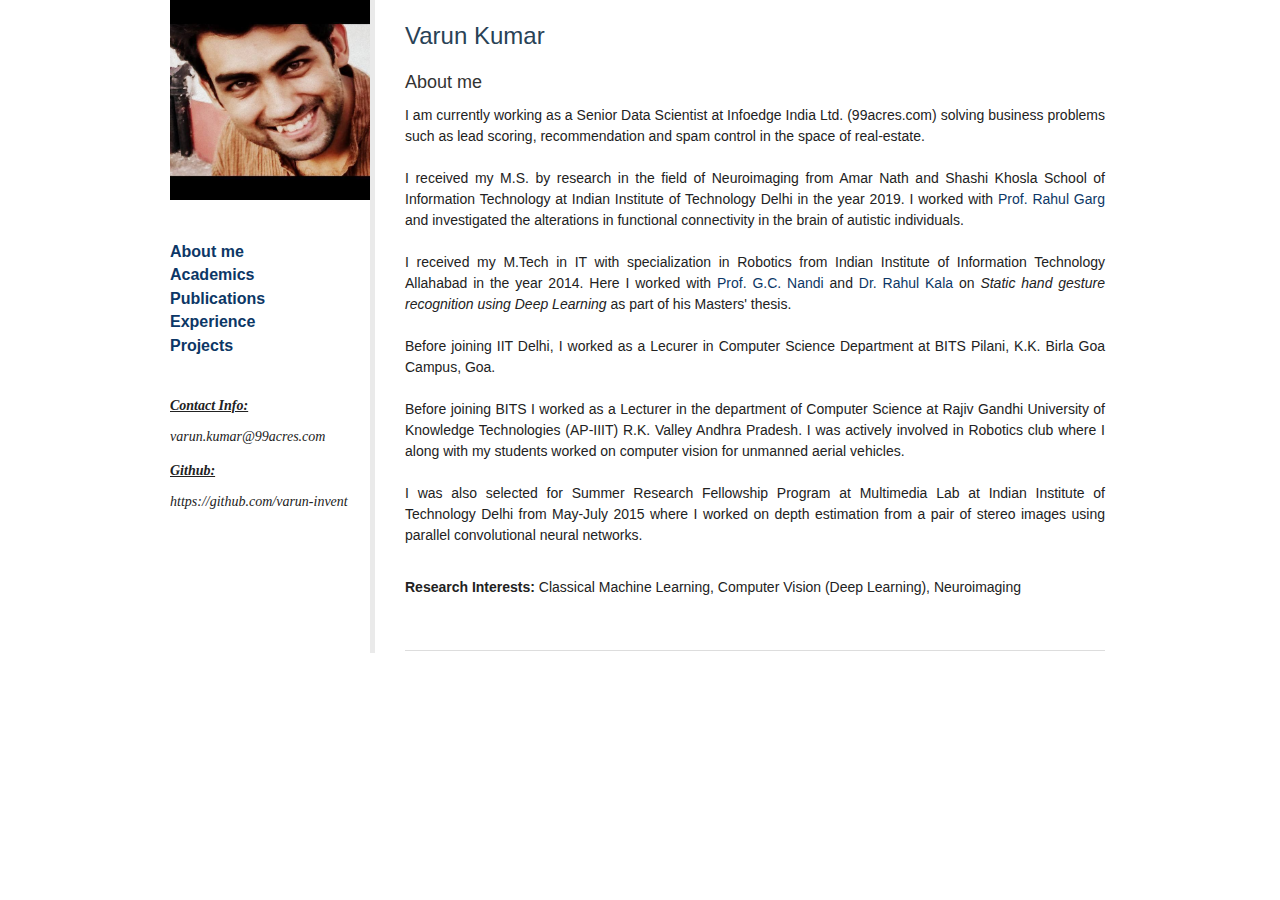
==== commit 194964b5: "Updated the website" ====
--- a/index.html
+++ b/index.html
@@ -32,7 +32,7 @@
 </span></strong></h3>
 <br>
 <br>
-<address><span style="font-size: 14px;"><strong><span style="text-decoration: underline;"><span style="font-family: mceinline;"><span style="font-family: mceinline;">Contact Info:<br><br></span></span></span></strong><span style="font-family: mceinline;">varunk@cse.iitd.ac.in<br></span></span></address>
+<address><span style="font-size: 14px;"><strong><span style="text-decoration: underline;"><span style="font-family: mceinline;"><span style="font-family: mceinline;">Contact Info:<br><br></span></span></span></strong><span style="font-family: mceinline;">varun.kumar@99acres.com<br></span></span></address>
 
 <address><span style="font-size: 14px;"><strong><span style="text-decoration: underline;"><span style="font-family: mceinline;"><span style="font-family: mceinline;">
 Github:<br><br></span></span></span></strong><span style="font-family: mceinline;">https://github.com/varun-invent<br></span></span></address>
@@ -42,15 +42,26 @@
 </h1>-->
 
 </div><div class="span-35 prepend-top-2"><div id="content">
-<h1>Varun Kumar</h1><p><a name="aboutme"></a></p><h3>About me</h3><p><span style="text-align: justify; color: #222222; font-size: 14px;">Varun Kumar is a final year M.S.(Research) student in Amar Nath and Shashi Khosla School of Information Technology at Indian Institute of Technology Delhi. He is working with </span><a style="text-align: justify; font-size: 14px;" href="http://www.cse.iitd.ernet.in/~rahulgarg/">Prof. Rahul Garg</a><span style="text-align: justify; color: #222222; font-size: 14px;"> in the field of Neuroimaging. <br>
-<br>Varun received his M.Tech in IT with specialization in Robotics from Indian Institute of Information Technology Allahabad in the year 2014. There he worked with </span><a style="text-align: justify; font-size: 14px;" href="https://sites.google.com/site/gcnandi/">Prof. G.C. Nandi</a><span style="text-align: justify; color: #222222; font-size: 14px;"> and </span><a style="text-align: justify; font-size: 14px;" href="http://rkala.in/">Dr. Rahul Kala</a><span style="text-align: justify; color: #222222; font-size: 14px;"> on <i>Static hand gesture recognition using Deep Learning</i> as part of his Masters' thesis.
-<br><br>Before joining IIT Delhi, Varun Kumar was working as a Lecurer in Computer Science Department at BITS Pilani, K.K. Birla Goa Campus, Goa.
-<br><br>Before joining BITS he was working as a Lecturer in the department of Computer Science at Rajiv Gandhi University of Knowledge Technologies (AP-IIIT) R.K. Valley Andhra Pradesh. There he was actively involved in Robotics club where he worked on computer vision for unmanned aerial vehicles.
-<br><br>He was also selected for Summer Research Fellowship Program at Multimedia Lab at Indian Institute of Technology Delhi from May-July 2015 where he worked on depth estimation from a pair of stereo images using parallel convolutional neural networks.
+<h1>Varun Kumar</h1><p><a name="aboutme"></a></p><h3>About me</h3>
+<p>
+<p><span style="text-align: justify; color: #222222; font-size: 14px;">
+I am currently working as a Senior Data Scientist at Infoedge India Ltd. (99acres.com) solving business problems such as lead scoring, recommendation and spam control in the space of real-estate.  </span>
+<br><br>
+<span style="text-align: justify; color: #222222; font-size: 14px;">
+I received my M.S. by research in the field of Neuroimaging from Amar Nath and Shashi Khosla School of Information Technology at Indian Institute of Technology Delhi in the year 2019. I worked with </span>
+<a style="text-align: justify; font-size: 14px;" href="http://www.cse.iitd.ernet.in/~rahulgarg/">Prof. Rahul Garg</a><span style="text-align: justify; color: #222222; font-size: 14px;"> and investigated the alterations in functional connectivity in the brain of autistic individuals.
+
+<br><br>I received my M.Tech in IT with specialization in Robotics from Indian Institute of Information Technology Allahabad in the year 2014. Here I worked with </span><a style="text-align: justify; font-size: 14px;" href="https://sites.google.com/site/gcnandi/">Prof. G.C. Nandi</a><span style="text-align: justify; color: #222222; font-size: 14px;"> and </span><a style="text-align: justify; font-size: 14px;" href="http://rkala.in/">Dr. Rahul Kala</a><span style="text-align: justify; color: #222222; font-size: 14px;"> on <i>Static hand gesture recognition using Deep Learning</i> as part of his Masters' thesis.
+
+<br><br>Before joining IIT Delhi, I worked as a Lecurer in Computer Science Department at BITS Pilani, K.K. Birla Goa Campus, Goa.
+
+<br><br>Before joining BITS I worked as a Lecturer in the department of Computer Science at Rajiv Gandhi University of Knowledge Technologies (AP-IIIT) R.K. Valley Andhra Pradesh. I was actively involved in Robotics club where I along with my students worked on computer vision for unmanned aerial vehicles.
+
+<br><br>I was also selected for Summer Research Fellowship Program at Multimedia Lab at Indian Institute of Technology Delhi from May-July 2015 where I worked on depth estimation from a pair of stereo images using parallel convolutional neural networks.
 
 <br><br>
 <p><p><strong>Research Interests:</strong>
-Neuroimaging, Machine Learning, Deep Learning </p>
+Classical Machine Learning, Computer Vision (Deep Learning), Neuroimaging </p>
 
 <!-- <p><a name="academics", id="academics"></a>
 </p><h3>Academics</h3>
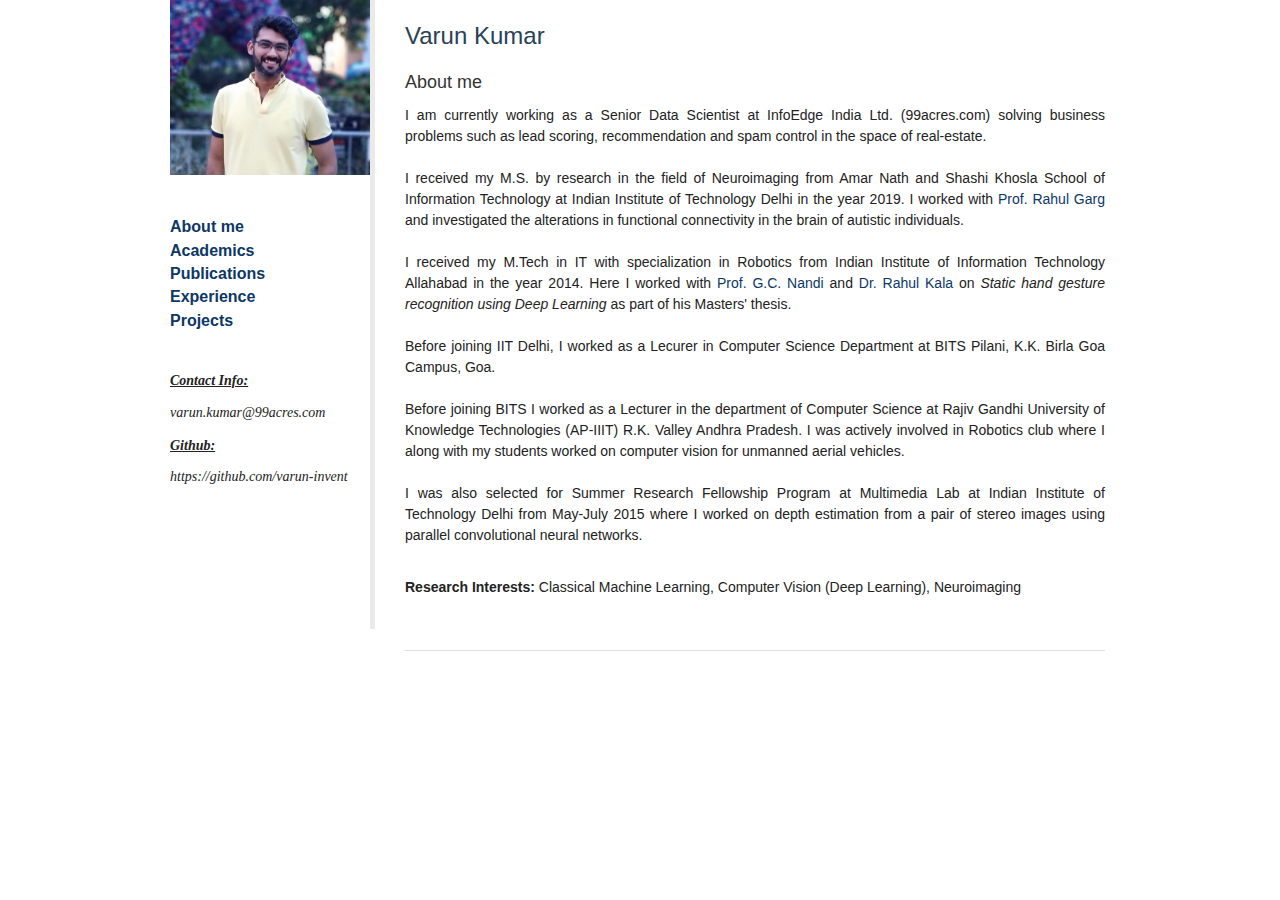
==== commit 376369cf: "Typo fixed" ====
--- a/index.html
+++ b/index.html
@@ -45,7 +45,7 @@
 <h1>Varun Kumar</h1><p><a name="aboutme"></a></p><h3>About me</h3>
 <p>
 <p><span style="text-align: justify; color: #222222; font-size: 14px;">
-I am currently working as a Senior Data Scientist at Infoedge India Ltd. (99acres.com) solving business problems such as lead scoring, recommendation and spam control in the space of real-estate.  </span>
+I am currently working as a Senior Data Scientist at InfoEdge India Ltd. (99acres.com) solving business problems such as lead scoring, recommendation and spam control in the space of real-estate.  </span>
 <br><br>
 <span style="text-align: justify; color: #222222; font-size: 14px;">
 I received my M.S. by research in the field of Neuroimaging from Amar Nath and Shashi Khosla School of Information Technology at Indian Institute of Technology Delhi in the year 2019. I worked with </span>
